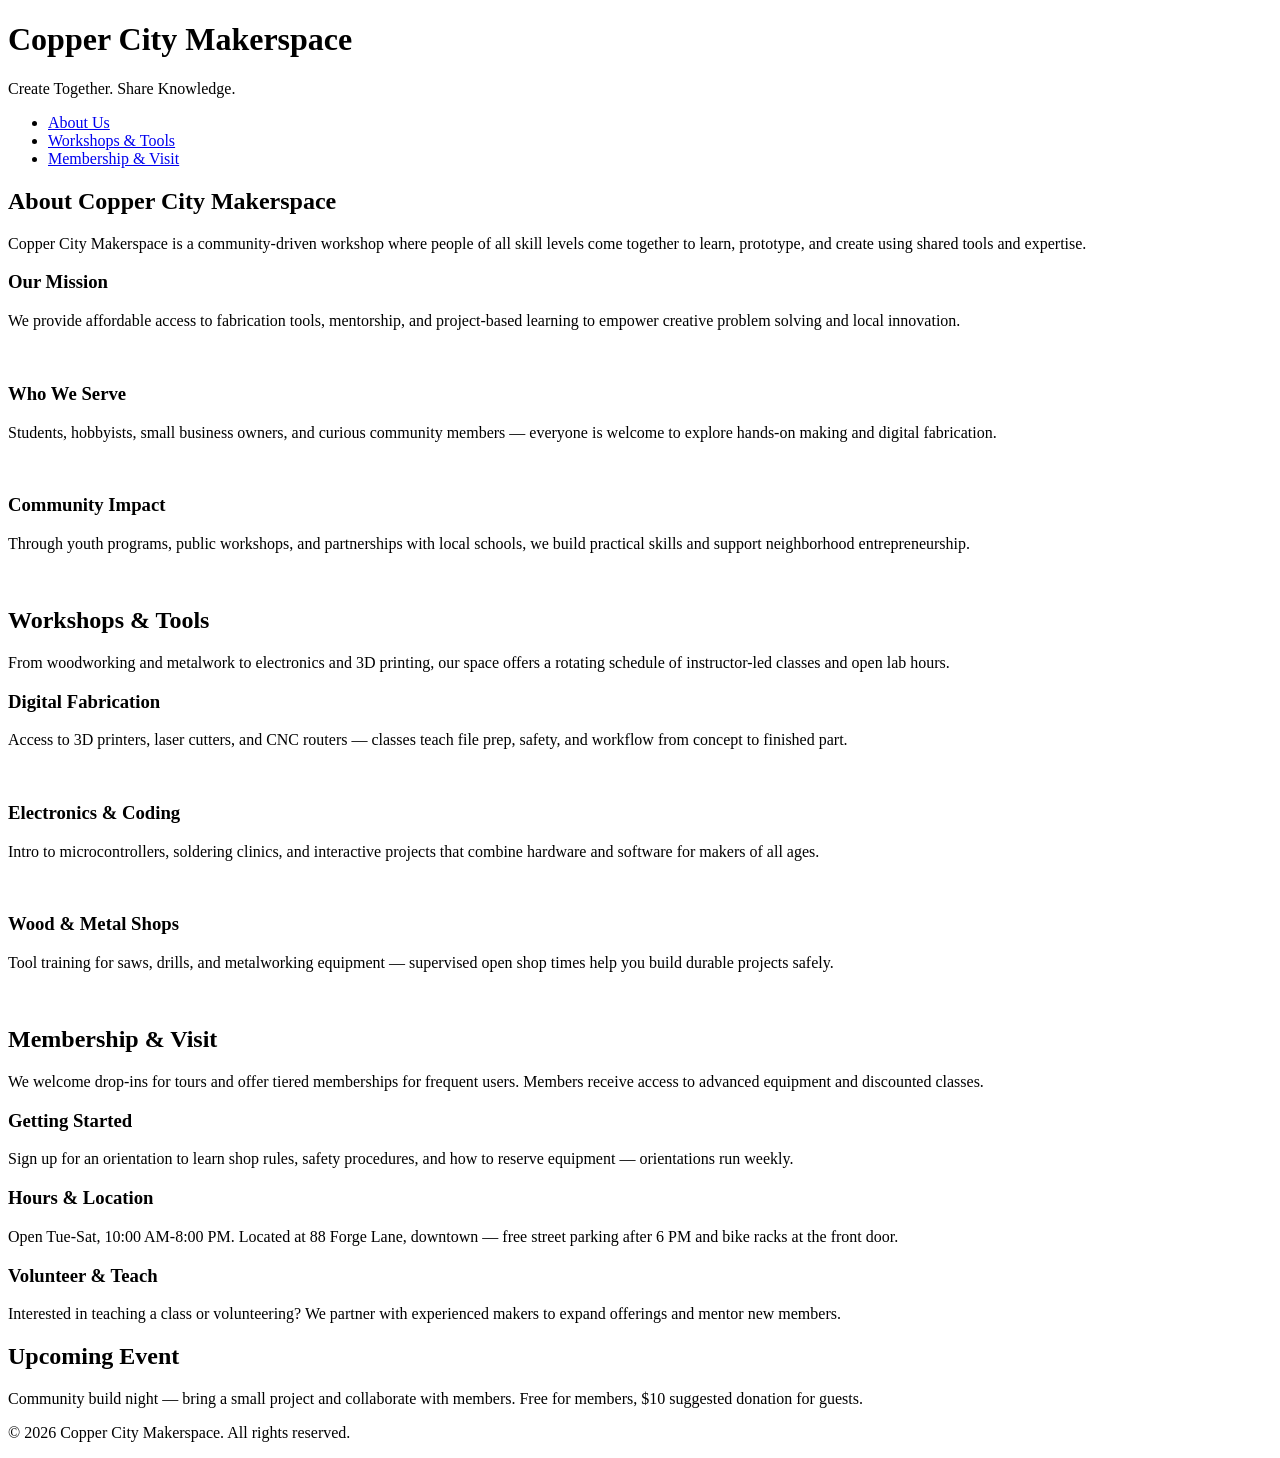
==== index.html @ 2abcc488 "Added new pages" ====
<!DOCTYPE html>
<html lang="en">
<head>
    <meta charset="UTF-8">
    <meta name="viewport" content="width=device-width, initial-scale=1.0">
    <link rel="stylesheet" href="styles.css">
    <title>Copper City Makerspace</title>
</head>
<body>
    <header>
        <h1>Copper City Makerspace</h1>
        <p>Create Together. Share Knowledge.</p>
    </header>
<nav>
    <ul>
        <li><a href="about.html">About Us</a></li>
        <li><a href="workshops.html">Workshops & Tools</a></li>
        <li><a href="memberships.html">Membership & Visit</a></li>
    </ul>
</nav>
<main>
    <section id="about">
        <h2>About Copper City Makerspace</h2>
        <p>Copper City Makerspace is a community-driven workshop where people of all skill levels come together to learn, prototype, and create using shared tools and expertise.</p>
        <div class="card-row">
            <section>
                <h3>Our Mission</h3>
                <p>We provide affordable access to fabrication tools, mentorship, and project-based learning to empower creative problem solving and local innovation.</p>
                <img src="images/engineering.jpg" alt="" width="300">
            </section>
            <section>
                <h3>Who We Serve</h3>
                <p>Students, hobbyists, small business owners, and curious community members — everyone is welcome to explore hands-on making and digital fabrication.</p>
                <img src="images/ideation.jpg" alt="" width="300">
            </section>
            <section>
                <h3>Community Impact</h3>
                <p>Through youth programs, public workshops, and partnerships with local schools, we build practical skills and support neighborhood entrepreneurship.</p>
                <img src="images/storytelling.jpg" alt="" width="300">
            </section>
        </div>
    </section>
    <section id="workshops">
        <h2>Workshops & Tools</h2>
        <p>From woodworking and metalwork to electronics and 3D printing, our space offers a rotating schedule of instructor-led classes and open lab hours.</p>
        <div class="card-row">
            <section>
                <h3>Digital Fabrication</h3>
                <p>Access to 3D printers, laser cutters, and CNC routers — classes teach file prep, safety, and workflow from concept to finished part.</p>
                <img src="images/3Dprinter.jpg" alt="" width="300">
            </section>
            <section>
                <h3>Electronics & Coding</h3>
                <p>Intro to microcontrollers, soldering clinics, and interactive projects that combine hardware and software for makers of all ages.</p>
                <img src="images/microcontroller.jpg" alt="" width="300">
            </section>
            <section>
                <h3>Wood & Metal Shops</h3>
                <p>Tool training for saws, drills, and metalworking equipment — supervised open shop times help you build durable projects safely.</p>
                <img src="images/metalworking.jpg" alt="" width="300">
            </section>
        </div>
    </section>
    <section id="memberships">
        <h2>Membership & Visit</h2>
        <p>We welcome drop-ins for tours and offer tiered memberships for frequent users. Members receive access to advanced equipment and discounted classes.</p>
        <div class="card-row"> 
            <section>
                <h3>Getting Started</h3>
                <p>Sign up for an orientation to learn shop rules, safety procedures, and how to reserve equipment — orientations run weekly.</p>
            </section>
            <section>
                <h3>Hours & Location</h3>
                <p>Open Tue-Sat, 10:00 AM-8:00 PM. Located at 88 Forge Lane, downtown — free street parking after 6 PM and bike racks at the front door.</p>
            </section>
            <section>
                <h3>Volunteer & Teach</h3>
                <p>Interested in teaching a class or volunteering? We partner with experienced makers to expand offerings and mentor new members.</p>
            </section>
        </div>
    </section>
</main>
<aside>
    <h2>Upcoming Event</h2>
    <p>Community build night — bring a small project and collaborate with members. Free for members, $10 suggested donation for guests.</p>
</aside>
<footer>
    <p>&copy; 2026 Copper City Makerspace. All rights reserved.</p>
</footer>
</body>
</html>
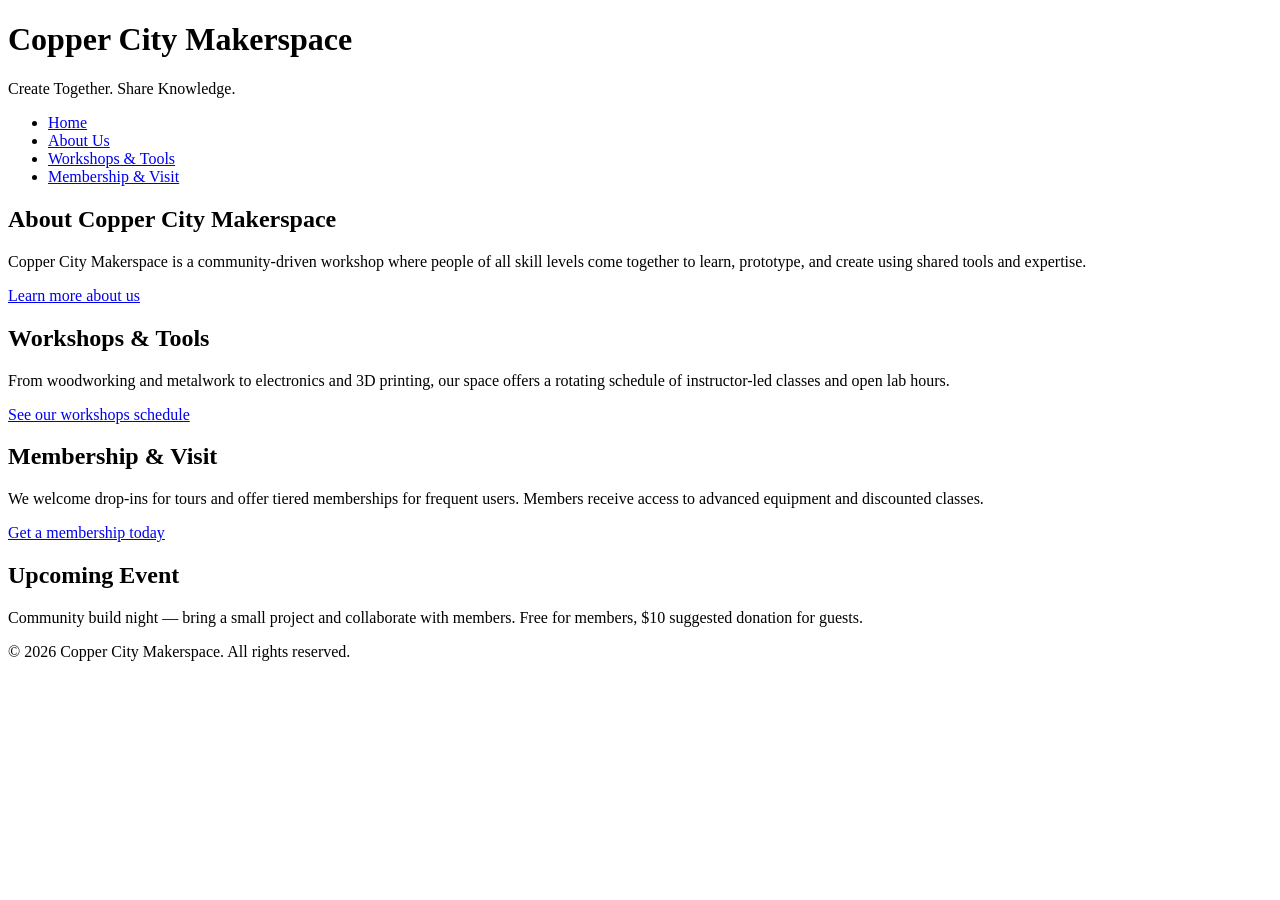
==== commit 919eabcd: "next iriation to html" ====
--- a/index.html
+++ b/index.html
@@ -13,72 +13,31 @@
     </header>
 <nav>
     <ul>
+        <li><a href="index.html">Home</a></li>
         <li><a href="about.html">About Us</a></li>
         <li><a href="workshops.html">Workshops & Tools</a></li>
         <li><a href="memberships.html">Membership & Visit</a></li>
     </ul>
 </nav>
 <main>
-    <section id="about">
-        <h2>About Copper City Makerspace</h2>
-        <p>Copper City Makerspace is a community-driven workshop where people of all skill levels come together to learn, prototype, and create using shared tools and expertise.</p>
-        <div class="card-row">
-            <section>
-                <h3>Our Mission</h3>
-                <p>We provide affordable access to fabrication tools, mentorship, and project-based learning to empower creative problem solving and local innovation.</p>
-                <img src="images/engineering.jpg" alt="" width="300">
-            </section>
-            <section>
-                <h3>Who We Serve</h3>
-                <p>Students, hobbyists, small business owners, and curious community members — everyone is welcome to explore hands-on making and digital fabrication.</p>
-                <img src="images/ideation.jpg" alt="" width="300">
-            </section>
-            <section>
-                <h3>Community Impact</h3>
-                <p>Through youth programs, public workshops, and partnerships with local schools, we build practical skills and support neighborhood entrepreneurship.</p>
-                <img src="images/storytelling.jpg" alt="" width="300">
-            </section>
-        </div>
+     <section id="about">
+     <h2>About Copper City Makerspace</h2>
+        <p>Copper City Makerspace is a community-driven workshop where people of all skill 
+        levels come together to learn, prototype, and create using shared tools and expertise.</p>
+        <a href="about.html">Learn more about us</a>
+ </section>
+ <section id="workshops">
+        <h2>Workshops & Tools</h2>
+        <p>From woodworking and metalwork to electronics and 3D printing, our space 
+        offers a rotating schedule of instructor-led classes and open lab hours.</p>
+        <a href="workshops.html">See our workshops schedule</a>
     </section>
-    <section id="workshops">
-        <h2>Workshops & Tools</h2>
-        <p>From woodworking and metalwork to electronics and 3D printing, our space offers a rotating schedule of instructor-led classes and open lab hours.</p>
-        <div class="card-row">
-            <section>
-                <h3>Digital Fabrication</h3>
-                <p>Access to 3D printers, laser cutters, and CNC routers — classes teach file prep, safety, and workflow from concept to finished part.</p>
-                <img src="images/3Dprinter.jpg" alt="" width="300">
-            </section>
-            <section>
-                <h3>Electronics & Coding</h3>
-                <p>Intro to microcontrollers, soldering clinics, and interactive projects that combine hardware and software for makers of all ages.</p>
-                <img src="images/microcontroller.jpg" alt="" width="300">
-            </section>
-            <section>
-                <h3>Wood & Metal Shops</h3>
-                <p>Tool training for saws, drills, and metalworking equipment — supervised open shop times help you build durable projects safely.</p>
-                <img src="images/metalworking.jpg" alt="" width="300">
-            </section>
-        </div>
-    </section>
-    <section id="memberships">
+     <section id="memberships">
         <h2>Membership & Visit</h2>
-        <p>We welcome drop-ins for tours and offer tiered memberships for frequent users. Members receive access to advanced equipment and discounted classes.</p>
-        <div class="card-row"> 
-            <section>
-                <h3>Getting Started</h3>
-                <p>Sign up for an orientation to learn shop rules, safety procedures, and how to reserve equipment — orientations run weekly.</p>
-            </section>
-            <section>
-                <h3>Hours & Location</h3>
-                <p>Open Tue-Sat, 10:00 AM-8:00 PM. Located at 88 Forge Lane, downtown — free street parking after 6 PM and bike racks at the front door.</p>
-            </section>
-            <section>
-                <h3>Volunteer & Teach</h3>
-                <p>Interested in teaching a class or volunteering? We partner with experienced makers to expand offerings and mentor new members.</p>
-            </section>
-        </div>
-    </section>
+        <p>We welcome drop-ins for tours and offer tiered memberships for frequent users. 
+        Members receive access to advanced equipment and discounted classes.</p>
+        <a href="memberships.html">Get a membership today</a>
+     </section>
 </main>
 <aside>
     <h2>Upcoming Event</h2>
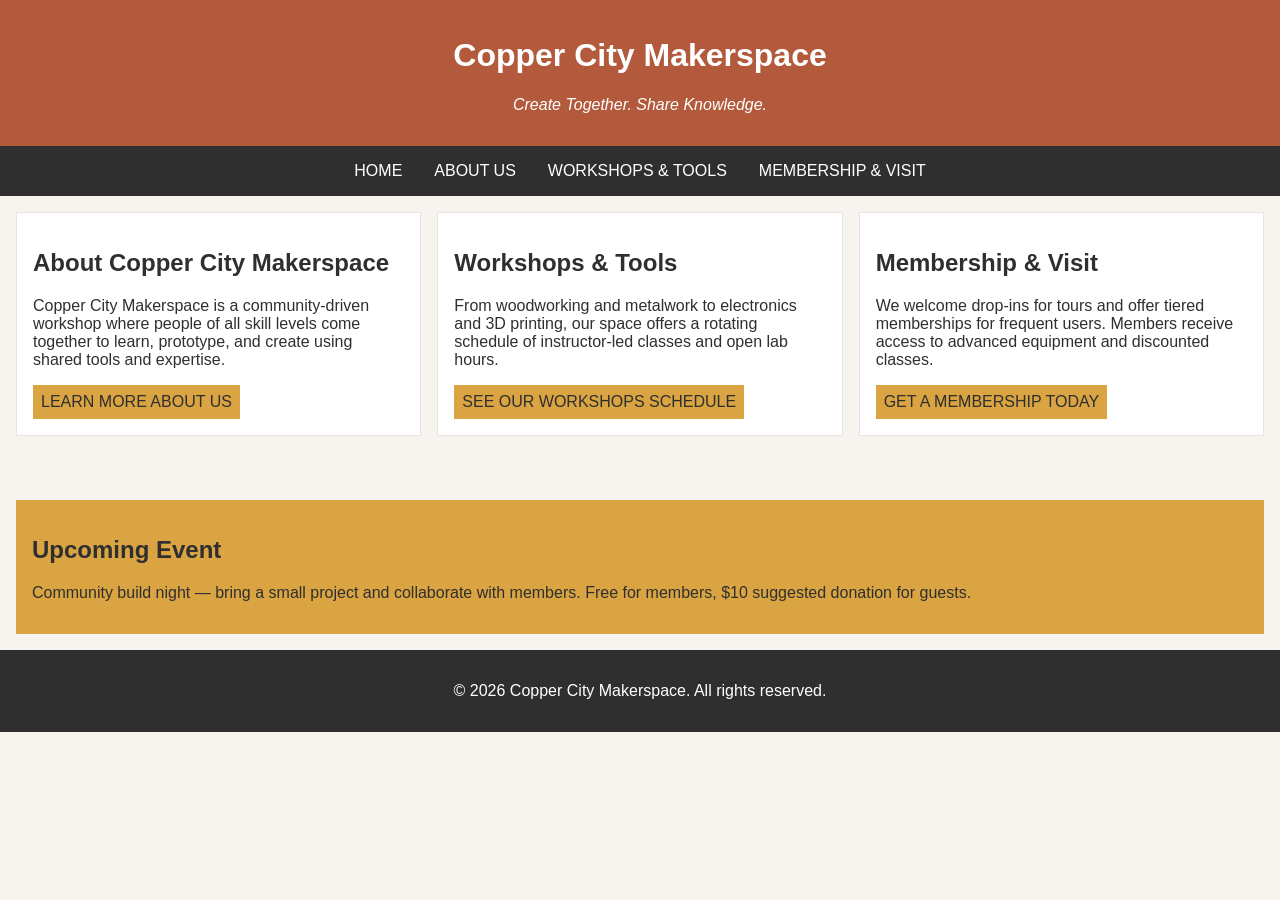
==== commit 4cbe70f5: "completed" ====
--- a/index.html
+++ b/index.html
@@ -19,7 +19,7 @@
         <li><a href="memberships.html">Membership & Visit</a></li>
     </ul>
 </nav>
-<main>
+<main class="card-row" >
      <section id="about">
      <h2>About Copper City Makerspace</h2>
         <p>Copper City Makerspace is a community-driven workshop where people of all skill 
--- a/styles.css
+++ b/styles.css
@@ -0,0 +1,124 @@
+/* =====  CSS by Christina Carrasquilla updated by Zoei Mulvenon===  */
+
+/* ===== Color Palette 
+
+Copper:#B35A3C
+Charcoal:#2F2F2F
+Light Background:#F7F4EF
+Card Background:#FFFFFF
+Soft Gold:#D9A441
+Border:#E5E5E5
+
+===== */
+
+/* ===== GLOBAL (Base) Styles ===== */
+
+body {
+    font-family: Arial, sans-serif;
+    margin: 0;
+    background-color: #F7F4EF;
+    color: #2F2F2F;
+    display: grid;
+    grid-template-columns: 1fr;
+
+}
+
+header {
+    background-color: #B35A3C;
+    color: white;
+    text-align: center;
+    padding: 1rem;
+}
+
+header img {
+    margin-top: 0.5rem;
+}
+header p {
+    font-style:italic;
+}
+nav {
+    background-color: #2F2F2F;
+    padding:.5rem;
+}
+
+nav ul {
+    list-style: none;
+    margin: 0;
+    padding: 0;
+}
+
+nav a {
+    color: white;
+    text-decoration: none;
+    padding: 0.5rem;
+    display: inline-block;
+    text-transform:uppercase;
+}
+
+nav a:hover {
+    background-color: #B35A3C;
+}
+
+main {
+    padding: 1rem;
+}
+main a {
+    background-color: #D9A441;
+    color: #2F2F2F;
+    text-decoration: none;
+    padding: 0.5rem;
+    display: inline-block;
+    text-transform:uppercase;
+}
+
+main a:hover {
+    background-color: #B35A3C;
+    color: white;
+}
+
+section {
+    margin-bottom: 2rem;
+}
+
+.card-row section {
+    background-color: white;
+    border: 1px solid #E5E5E5;
+    padding: 1rem;
+}
+
+img {
+    display: block;
+    margin-top: 0.5rem;
+    max-width: 100%;
+}
+
+aside {
+    background-color: #D9A441;
+    padding: 1rem;
+    margin: 1rem;
+}
+
+footer {
+    background-color: #2F2F2F;
+    color: white;
+    text-align: center;
+    padding: 1rem;
+}
+/****** MEDIA QUREY MEDIUM*/
+
+@media screen and (min-width:817px){
+    nav ul {
+        display: flex;
+        justify-content: center;
+        gap: 1rem;
+    }
+
+    .card-row {
+        display: flex;
+        gap: 1rem;
+    }
+
+    .card-row section {
+        width: 30%;
+    }
+}
